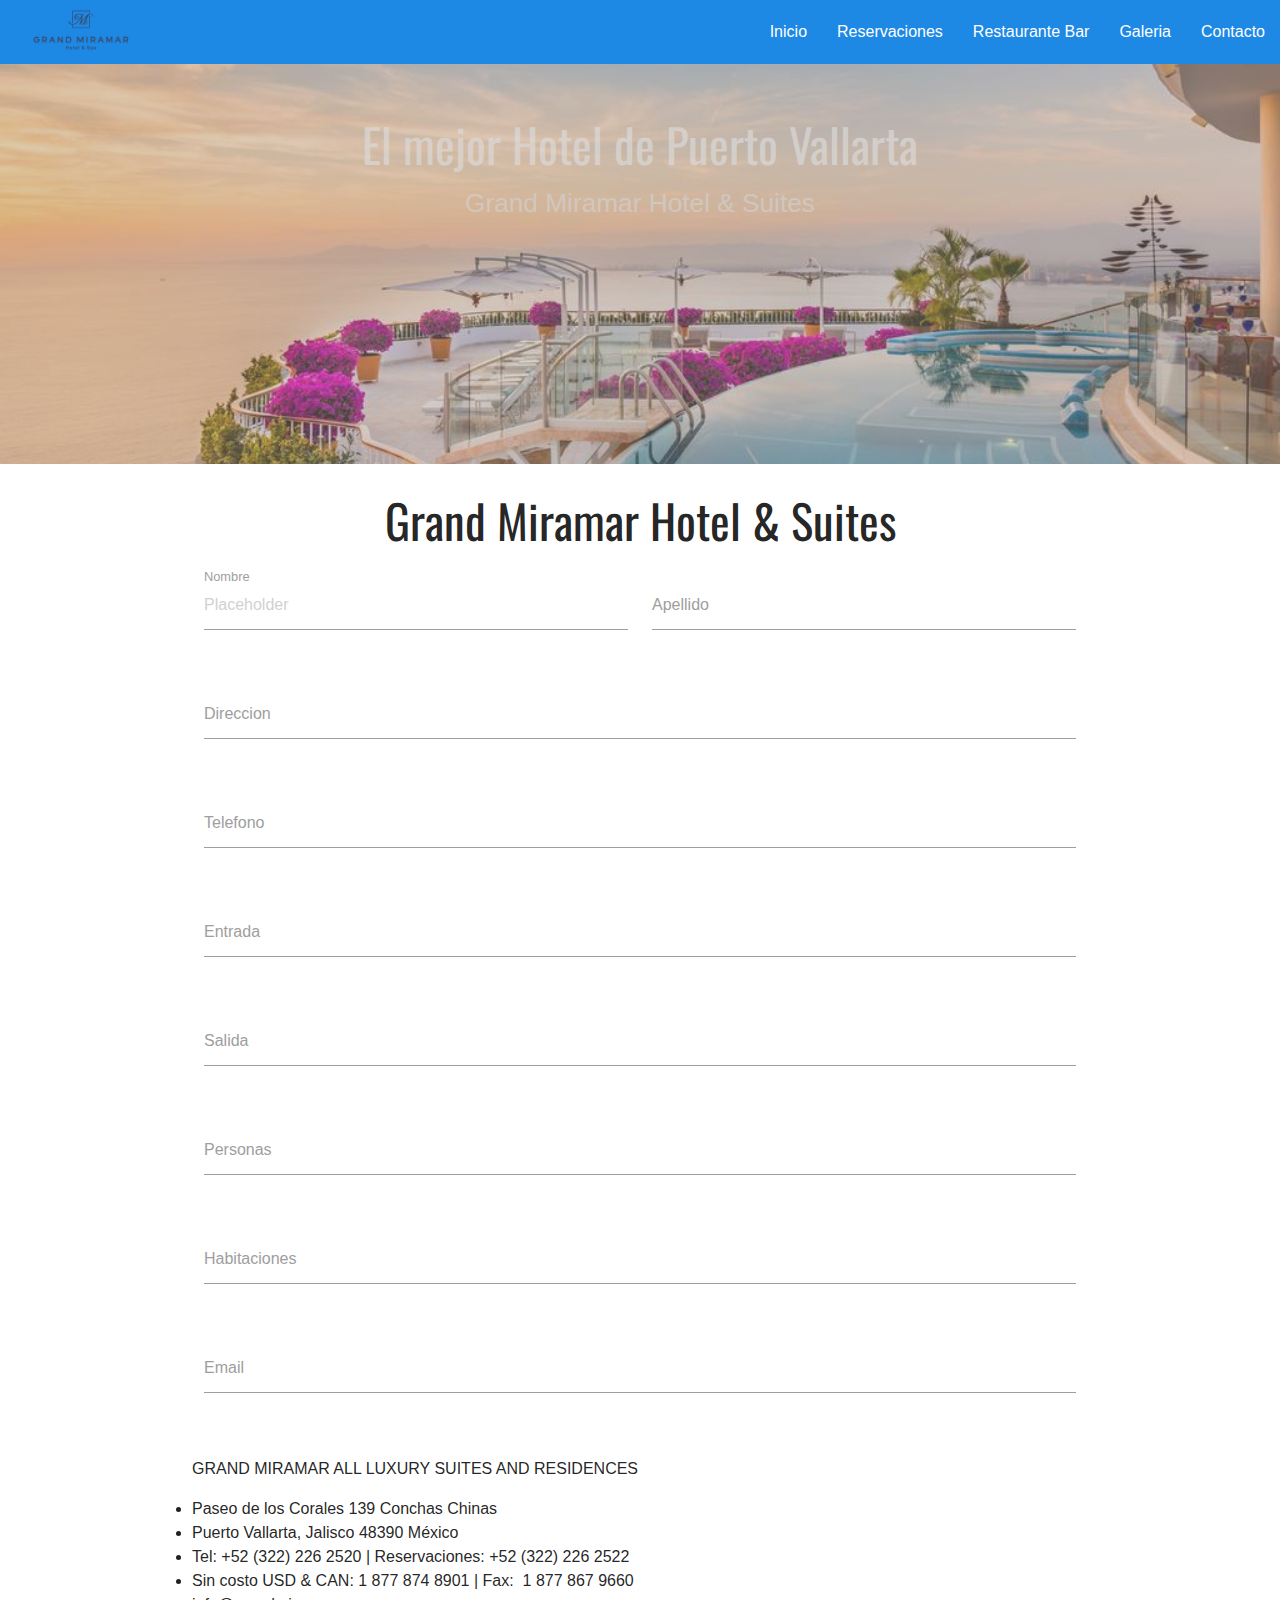
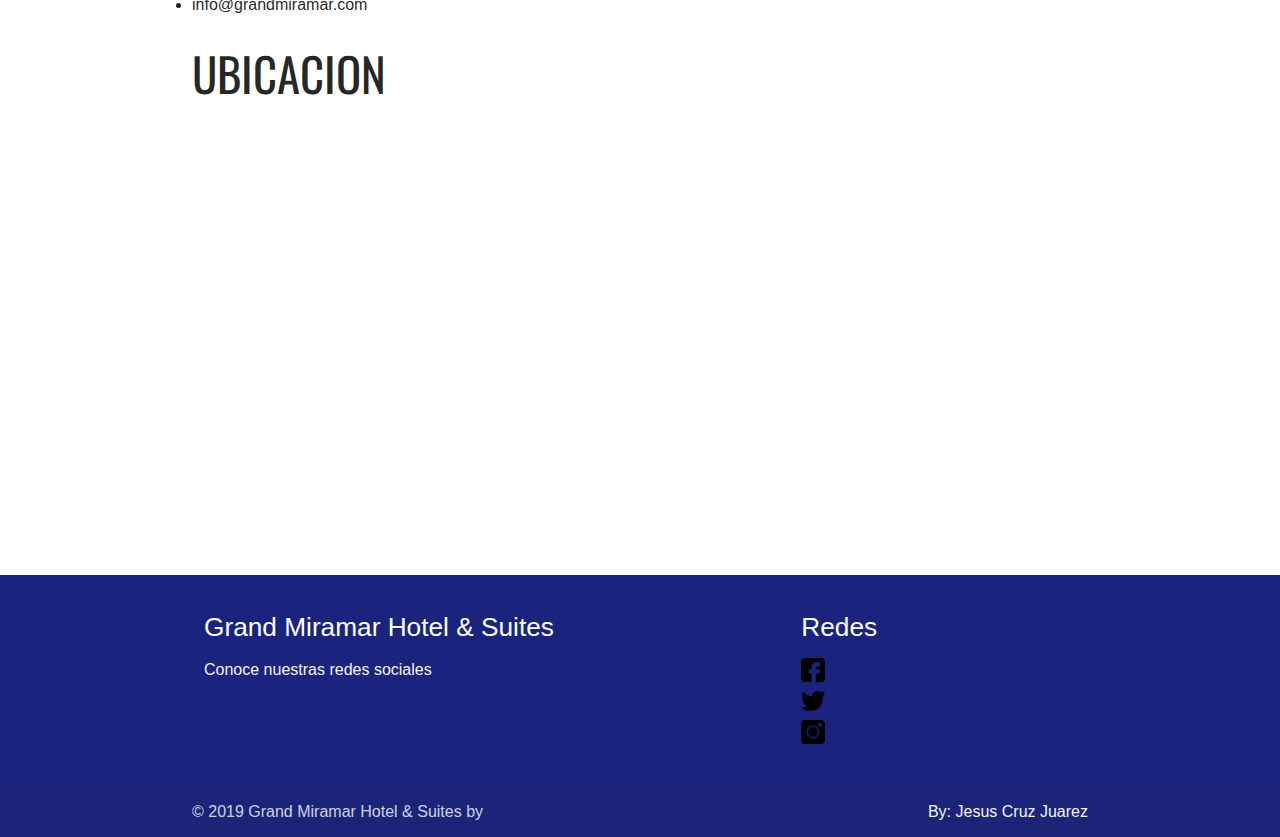
==== contacto.html @ ecaac6fb "hotel5estrellas" ====
<!DOCTYPE html>
<html lang="es">
<head>
	<meta charset="UTF-8">
	<meta name="author" content="PROTECO">
	<meta name="viewport" content="width=device-width, 
	initial-scale=1.0">
	<meta name="keywords" content="Hotel,vallarta,verano,reservaciones,suites,lujo,bar">
	<meta name="description" content="El mejor hotel de Vallarta">
	<title>Grand Miramar Hotel & Suites</title>
	<link rel="stylesheet" href="css/materialize.min.css">
	<link rel="stylesheet" href="css/style.css">
	<link rel="stylesheet" href="css/mediaqueries.css">
	<!--Import Google Icon Font-->
	<link href="https://fonts.googleapis.com/icon?family=Material+Icons" rel="stylesheet">
	<!-- GOOGLE FONTS -->
	<link href="https://fonts.googleapis.com/css?family=Oswald&display=swap" rel="stylesheet">
</head>
<body>
	<header>
		<!-- NAV -->
		<nav>
			<div class="nav-wrapper blue darken-1">
				<a href="#!" class="brand-logo">
					<img src="img/Hotel-logo.png" alt="">
				</a>
				<a href="#" data-target="mobile-demo" class="sidenav-trigger"><i class="material-icons">menu</i></a>
				<ul class="right hide-on-med-and-down">
					<li><a href="index.html">Inicio</a></li>
					<li><a href="menu.html">Reservaciones</a></li>
					<li><a href="restaurantebar.html">Restaurante Bar</a></li>
					<li><a href="galeria.html">Galeria</a></li>
					<li><a href="contacto.html">Contacto</a></li>
				</ul>
			</div>
		</nav>

		<ul class="sidenav indigo darken-1" id="mobile-demo">
				<li><a href="index.html">Inicio</a></li>
				<li><a href="menu.html">Reservaciones</a></li>
				<li><a href="restaurantebar.html">Restaurante Bar</a></li>
				<li><a href="galeria.html">Galeria</a></li>
				<li><a href="contacto.html">Contacto</a></li>
	</header>
	<main>
		<!-- Slider -->
		<div class="slider">
		    <ul class="slides">
		      <li>
		        <img src="img/slider1.jpg"> <!-- random image -->
		        <div class="caption center-align">
		          <h3>El mejor Hotel de Puerto Vallarta </h3>
		          <h5 class="light grey-text text-lighten-3">Grand Miramar Hotel & Suites</h5>
		        </div>
		      </li>
		      <li>
		        <img src="img/silider2.1.jpg"> <!-- random image -->
		        <div class="caption left-align">
		          <h3>Con la mejor vista al mar </h3>
		          <h5 class="light grey-text text-lighten-3">Grand Miramar Hotel & Suites</h5>
		        </div>
		      </li>
		      <li>
		        <img src="img/slider3.jpg"> <!-- random image -->
		        <div class="caption right-align">
		          <h3>Suites y Habitaciones de Lujo </h3>
		          <h5 class="light grey-text text-lighten-3">Grand Miramar Hotel & Suites</h5>
		        </div>
		      </li>
		      <li>
		        <img src="img/slider4.jpg"> <!-- random image -->
		        <div class="caption center-align">
		          <h3>Espacios recreativos y de relajacion </h3>
		          <h5 class="light grey-text text-lighten-3">Grand Miramar Hotel & Suites</h5>
		        </div>
		      </li>
		    </ul>
		  </div>

		  <main>	


		<!-- titulo y formualrio-->
		<div class="container">
			<h3 class="center-align hide-on-small-only">Grand Miramar Hotel & Suites</h3>



			<div class="row">
    <form class="col s12">
      <div class="row">
        <div class="input-field col s6">
          <input placeholder="Placeholder" id="first_name" type="text" class="validate">
          <label for="first_name">Nombre</label>
        </div>
        <div class="input-field col s6">
          <input id="last_name" type="text" class="validate">
          <label for="last_name">Apellido</label>
        </div>
      </div>
      <div class="row">
        <div class="input-field col s12">
          <input id="disabled" type="text" class="validate">
          <label for="disabled">Direccion </label>
        </div>
      </div>


      <div class="row">
        <div class="input-field col s12">
          <input id="disabled" type="text" class="validate">
          <label for="disabled">Telefono </label>
        </div>
      </div>


      <div class="row">
        <div class="input-field col s12">
          <input id="disabled" type="text" class="validate">
          <label for="disabled">Entrada  </label>
        </div>
      </div>


      <div class="row">
        <div class="input-field col s12">
          <input id="disabled" type="text" class="validate">
          <label for="disabled">Salida </label>
        </div>
      </div>


      <div class="row">
        <div class="input-field col s12">
          <input id="disabled" type="text" class="validate">
          <label for="disabled">Personas</label>
        </div>
      </div>


      <div class="row">
        <div class="input-field col s12">
          <input id="disabled" type="text" class="validate">
          <label for="disabled">Habitaciones </label>
        </div>
      </div>


      <div class="row">
        <div class="input-field col s12">
          <input id="email" type="email" class="validate">
          <label for="email">Email</label>
        </div>
      </div>
      
    </form>
  </div>




  <p>	GRAND MIRAMAR ALL LUXURY SUITES AND RESIDENCES</p>
  <li>Paseo de los Corales 139 Conchas  Chinas </li>
  <li>Puerto Vallarta, Jalisco  48390 México</li>
  <li>Tel:  +52 (322) 226 2520 | Reservaciones:  +52 (322) 226 2522</li>
  <li>Sin costo USD & CAN:  1 877 874 8901 | Fax: ​ 1 877 867 9660
</li>
  <li>info@grandmiramar.com</li>

<h3>UBICACION</h3>

  <iframe src="https://www.google.com/maps/embed?pb=!1m14!1m8!1m3!1d14939.96469971672!2d-105.239846!3d20.588418!3m2!1i1024!2i768!4f13.1!3m3!1m2!1s0x0%3A0xedcfb78e1b6ea011!2sGrand+Miramar+All+Luxury+Suites+%26+Residences!5e0!3m2!1ses!2smx!4v1561945205690!5m2!1ses!2smx" width="600" height="450" frameborder="0" style="border:0" allowfullscreen></iframe> 








			

			
		</div>
	</main>
	

<footer class="page-footer indigo darken-4
">
          <div class="container">
            <div class="row">
              <div class="col l6 s12">
                <h5 class="white-text">Grand Miramar Hotel & Suites</h5>
                <p class="grey-text text-lighten-4">Conoce nuestras redes sociales</p>
              </div>
              <div class="col l4 offset-l2 s12">
                <h5 class="white-text">Redes</h5>
                <ul>
                  <li><a class="grey-text text-lighten-3" href="https://www.facebook.com/GrandMiramarPuertoVallarta/?ref=hl"><img src="img/facebook.png" alt=""></a></li>
                   <li><a class="grey-text text-lighten-3" href="https://twitter.com/GrandMiramarPV"><img src="img/twitter.png" alt=""></a></li>
                 
                  <li><a class="grey-text text-lighten-3" href="https://www.instagram.com/grandmiramarpv/"><img src="img/instagram.png"></a></li>

                </ul>
              </div>
            </div>
          </div>
          <div class="footer-copyright">
            <div class="container">
            © 2019 Grand Miramar Hotel & Suites by      
            <a class="grey-text text-lighten-4 right" > By: Jesus Cruz Juarez</a>
            </div>
          </div>
        </footer>


</body>
<script src="js/jquery.js"></script>
<script src="js/materialize.min.js"></script>
<script src="js/app.js"></script>
<!-- Global site tag (gtag.js) - Google Analytics 
<script async src="https://www.googletagmanager.com/gtag/js?id=UA-142548587-1"></script>
<script>
  window.dataLayer = window.dataLayer || [];
  function gtag(){dataLayer.push(arguments);}
  gtag('js', new Date());

  gtag('config', 'UA-142548587-1');
</script> -->

</html>
---- css/style.css ----
body {
    display: flex;
    min-height: 100vh;
    flex-direction: column;
  }

  main {
    flex: 1 0 auto;
  }

.brand-logo img{
	height: 60px;
}

h3{
	font-family: 'Oswald', sans-serif;
}
.texto{
  color: #04050D;

 font-family: Georgia, Serif;
}
---- css/mediaqueries.css ----
html {
  font-size: 1rem;
}

 /* Extra small devices (phones, 600px and down) */
@media only screen and (max-width: 600px) {
	html {
    font-size: .5rem;
  	} 	
}

/* Small devices (portrait tablets and large phones, 600px and up) */
@media only screen and (min-width: 600px) {
	
}

/* Medium devices (landscape tablets, 768px and up) */
@media only screen and (min-width: 768px) {
	
	 html {
    font-size: .8rem;
  	}
  	
}

/* Large devices (laptops/desktops, 992px and up) */
@media only screen and (min-width: 992px) {
	html{
	    font-size: 1rem;
	}
}

/* Extra large devices (large laptops and desktops, 1200px and up) */
@media only screen and (min-width: 1200px) {...}
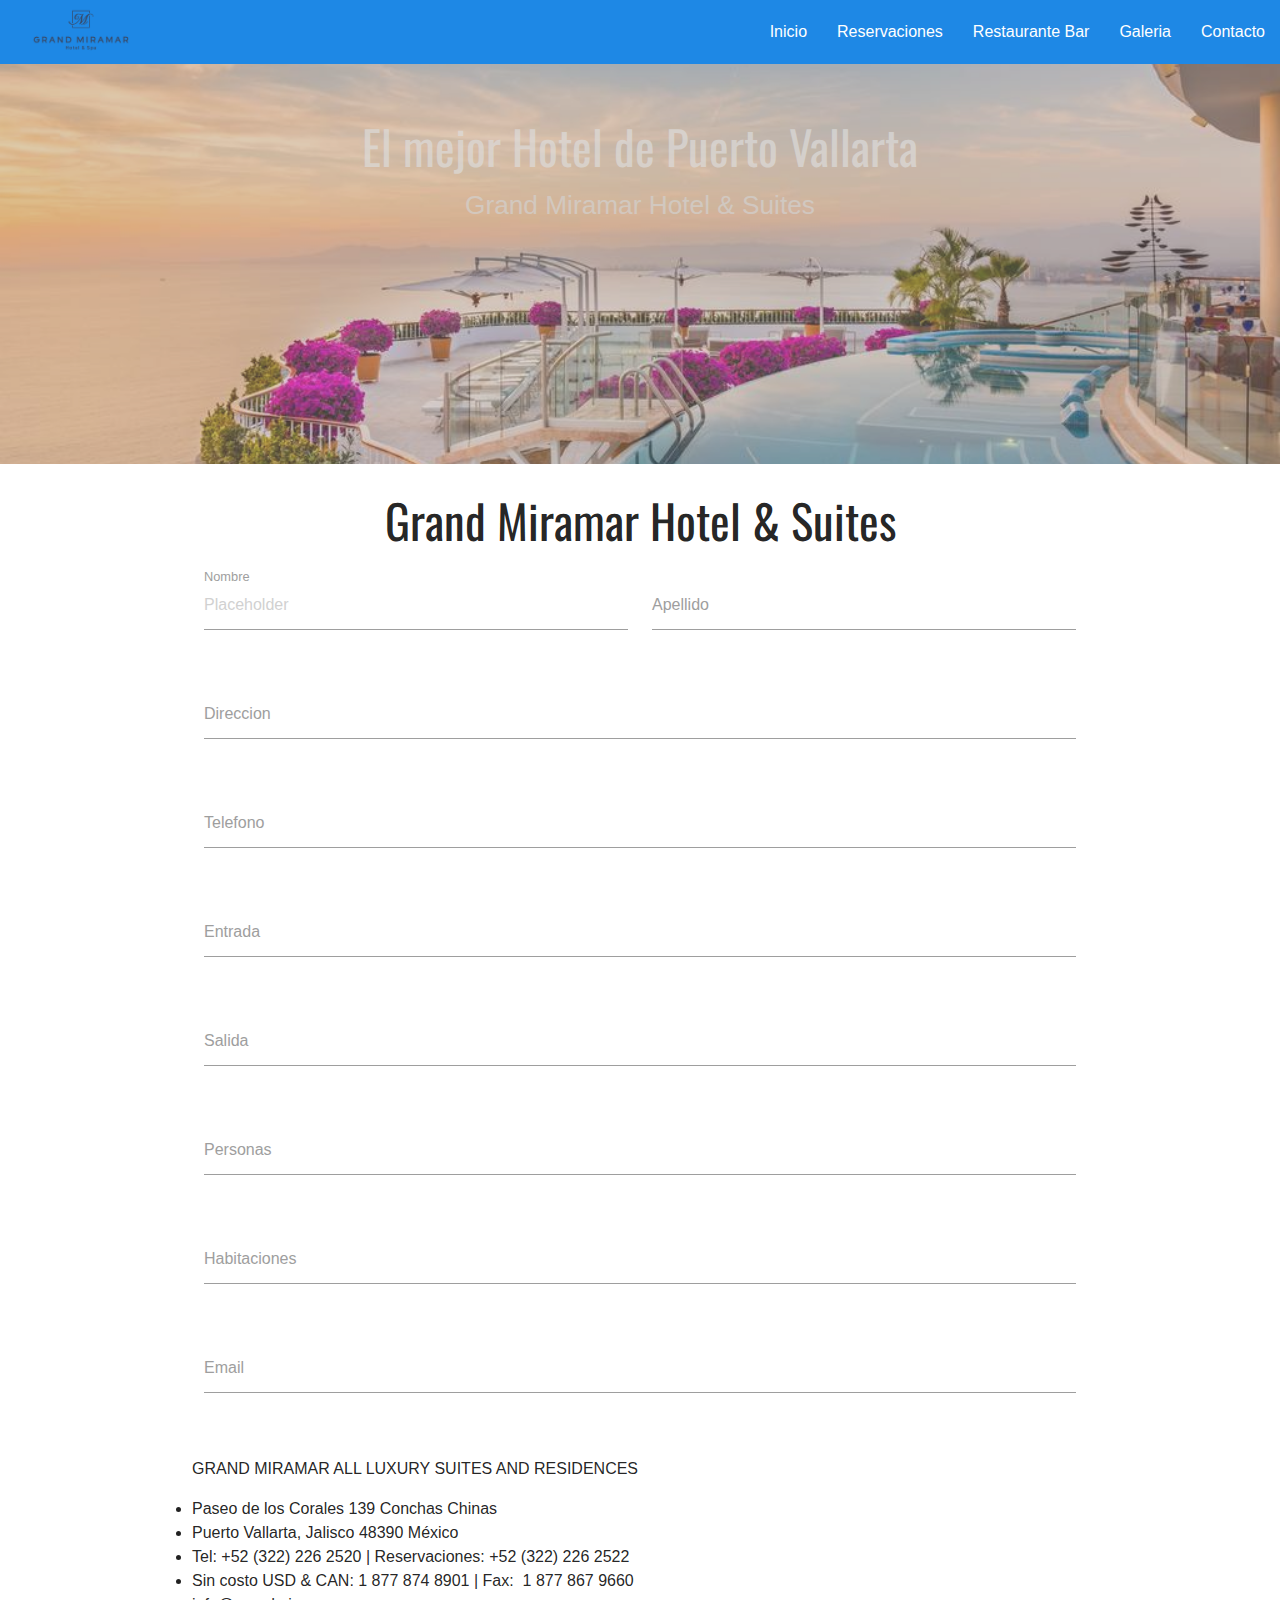
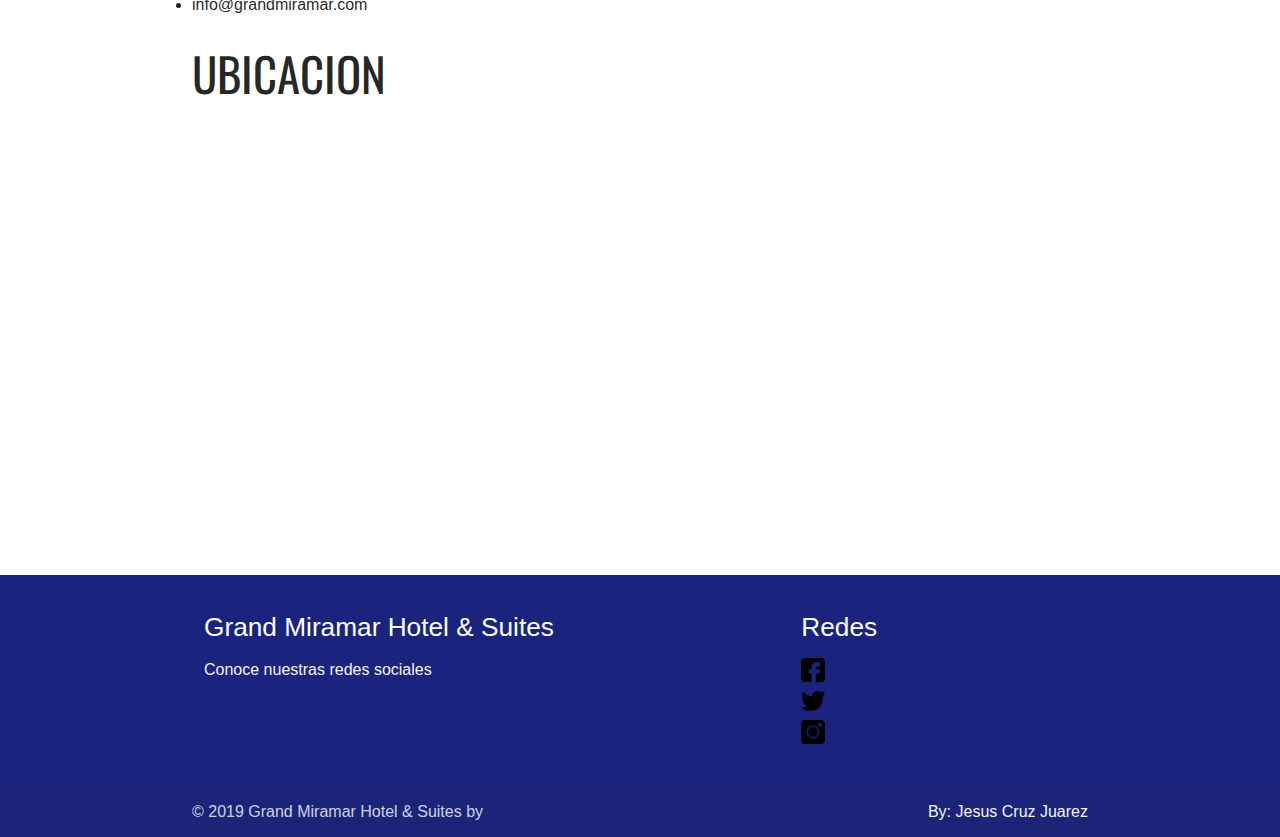
==== commit 89671d23: "Update contacto.html" ====
--- a/contacto.html
+++ b/contacto.html
@@ -218,15 +218,16 @@
 <script src="js/jquery.js"></script>
 <script src="js/materialize.min.js"></script>
 <script src="js/app.js"></script>
-<!-- Global site tag (gtag.js) - Google Analytics 
-<script async src="https://www.googletagmanager.com/gtag/js?id=UA-142548587-1"></script>
+<!-- Global site tag (gtag.js) - Google Analytics -->
+<script async src="https://www.googletagmanager.com/gtag/js?id=UA-143036095-1"></script>
 <script>
   window.dataLayer = window.dataLayer || [];
   function gtag(){dataLayer.push(arguments);}
   gtag('js', new Date());
 
-  gtag('config', 'UA-142548587-1');
-</script> -->
+  gtag('config', 'UA-143036095-1');
+</script>
+
 
 </html>
 
